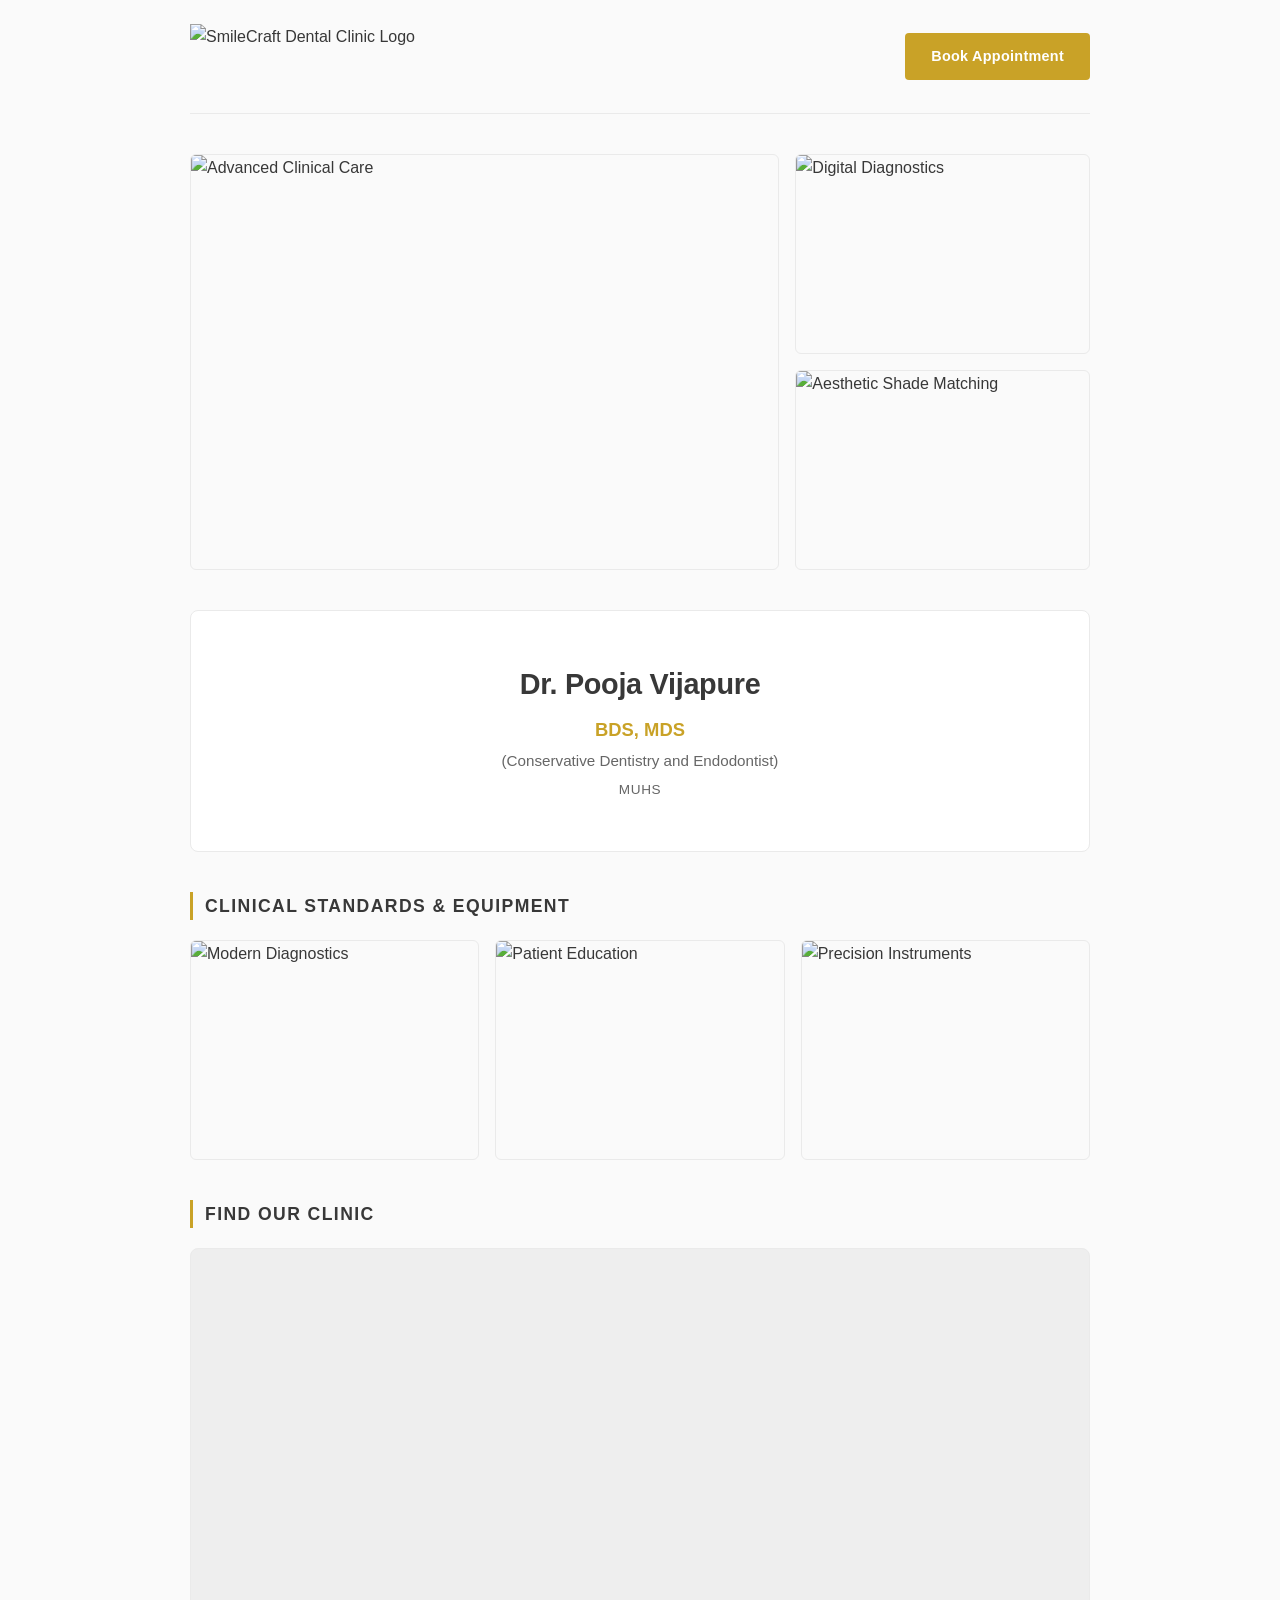
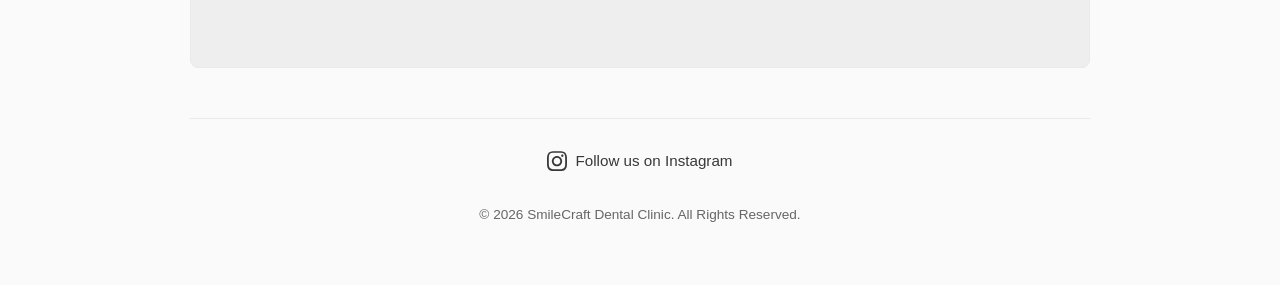
==== index.html @ 6e489b64 "Add files via upload" ====
<!DOCTYPE html>
<html lang="en">
<head>
    <meta charset="UTF-8">
    <meta name="viewport" content="width=device-width, initial-scale=1.0">
    <title>SmileCraft Dental Clinic</title>
    <link rel="stylesheet" href="style.css">
</head>
<body>

    <!-- Header Navigation -->
    <header>
        <div class="logo-container">
            <!-- Main Transparent Branding Logo -->
            <img src="Logo and Name.png" alt="SmileCraft Dental Clinic Logo" class="brand-logo">
        </div>
        <!-- Right-aligned Instant WhatsApp Appointment Link -->
        <a href="https://wa.me/919096891186?text=Hello%20SmileCraft%20Dental%20Clinic,%20I%20would%20like%20to%20book%20an%20appointment." target="_blank" class="cta-btn">
            Book Appointment
        </a>
    </header>

    <!-- Main Content Area -->
    <main>
        
        <!-- Hero & Showcase Gallery Section -->
        <section class="gallery-hero-section">
            <div class="gallery-grid">
                <div class="gallery-item large">
                    <img src="pexels-pavel-danilyuk-6812544.jpg" alt="Advanced Clinical Care">
                </div>
                <div class="gallery-item">
                    <img src="pexels-cedric-fauntleroy-4270374.jpg" alt="Digital Diagnostics">
                </div>
                <div class="gallery-item">
                    <img src="pexels-karola-g-6627706.jpg" alt="Aesthetic Shade Matching">
                </div>
            </div>
        </section>

        <!-- Doctor Profile Section -->
        <section class="doctor-section">
            <h2>Dr. Pooja Vijapure</h2>
            <div class="doctor-title">BDS, MDS</div>
            <div class="doctor-edu">(Conservative Dentistry and Endodontist)</div>
            <div class="doctor-edu" style="margin-top: 6px; font-size: 0.85rem; letter-spacing: 0.05em;">MUHS</div>
        </section>

        <!-- Specialized Technical Showcase -->
        <section class="clinical-showcase">
            <h3>Clinical Standards & Equipment</h3>
            <div class="showcase-grid">
                <div class="showcase-card">
                    <img src="pexels-nadezhda-moryak-7800681.jpg" alt="Modern Diagnostics">
                </div>
                <div class="showcase-card">
                    <img src="pexels-gustavo-fring-4971514.jpg" alt="Patient Education">
                </div>
                <div class="showcase-card">
                    <img src="pexels-numangilgil-10820367.jpg" alt="Precision Instruments">
                </div>
            </div>
        </section>

        <!-- Location Section -->
        <section class="location-section">
            <h3>Find Our Clinic</h3>
            <div class="map-wrapper">
                <!-- Embedded Google Maps interface -->
                <iframe src="https://maps.app.goo.gl/N3oV4QsmvRjTZHkK8?g_st=ic" allowfullscreen="" loading="lazy"></iframe>
            </div>
        </section>

    </main>

    <!-- Footer Area -->
    <footer>
        <!-- Instagram Link -->
        <a href="https://www.instagram.com/smilecraft_dental_clinic_pune?igsh=MTRoaHo5cnEyejU1dQ%3D%3D&utm_source=qr" target="_blank" class="social-link">
            <svg width="20" height="20" viewBox="0 0 24 24">
                <path d="M12 2.163c3.204 0 3.584.012 4.85.07 3.252.148 4.771 1.691 4.919 4.919.058 1.265.069 1.645.069 4.849 0 3.205-.012 3.584-.069 4.849-.149 3.225-1.664 4.771-4.919 4.919-1.266.058-1.644.07-4.85.07-3.204 0-3.584-.012-4.849-.07-3.26-.149-4.771-1.699-4.919-4.92-.058-1.265-.07-1.644-.07-4.849 0-3.204.013-3.583.07-4.849.149-3.227 1.664-4.771 4.919-4.919 1.266-.057 1.645-.069 4.849-.069zm0-2c-3.259 0-3.667.014-4.947.072-4.358.2-6.78 2.618-6.98 6.98-.059 1.281-.073 1.689-.073 4.948 0 3.259.014 3.668.072 4.948.2 4.358 2.618 6.78 6.98 6.98 1.281.058 1.689.072 4.948.072 3.259 0 3.668-.014 4.948-.072 4.354-.2 6.782-2.618 6.979-6.98.059-1.28.073-1.689.073-4.948 0-3.259-.014-3.667-.072-4.947-.196-4.354-2.617-6.78-6.979-6.98-1.281-.059-1.69-.073-4.949-.073zm0 5.838c-3.403 0-6.162 2.759-6.162 6.162s2.759 6.163 6.162 6.163 6.162-2.759 6.162-6.163c0-3.403-2.759-6.162-6.162-6.162zm0 10.162c-2.209 0-4-1.79-4-4 0-2.209 1.791-4 4-4s4 1.791 4 4c0 2.21-1.791 4-4 4zm6.406-11.845c-.796 0-1.441.645-1.441 1.44s.645 1.44 1.441 1.44c.795 0 1.439-.645 1.439-1.44s-.644-1.44-1.439-1.44z"/>
            </svg>
            Follow us on Instagram
        </a>
        <div class="copyright">
            © 2026 SmileCraft Dental Clinic. All Rights Reserved.
        </div>
    </footer>

</body>
</html>
---- style.css ----
:root {
    --primary-gold: #C9A227;
    --text-dark: #383838;
    --text-muted: #666666;
    --bg-light: #FAFAFA;
    --white: #FFFFFF;
    --max-width: 900px;
}

* {
    box-sizing: border-box;
    margin: 0;
    padding: 0;
}

body {
    font-family: -apple-system, BlinkMacSystemFont, "Segoe UI", Roboto, Helvetica, Arial, sans-serif;
    background-color: var(--bg-light);
    color: var(--text-dark);
    line-height: 1.6;
    padding: 0 24px;
}

/* Top Navigation Header */
header {
    max-width: var(--max-width);
    margin: 0 auto;
    padding: 24px 0;
    display: flex;
    justify-content: space-between;
    align-items: center;
    border-bottom: 1px solid #EAEAEA;
}

.logo-container {
    display: flex;
    align-items: center;
}

.brand-logo {
    height: 65px;
    width: auto;
    object-fit: contain;
}

.cta-btn {
    background-color: var(--primary-gold);
    color: var(--white);
    text-decoration: none;
    padding: 12px 26px;
    font-size: 0.9rem;
    font-weight: 600;
    border-radius: 4px;
    letter-spacing: 0.02em;
    transition: background-color 0.2s ease, transform 0.1s ease;
}

.cta-btn:hover {
    background-color: #B28E20;
}

.cta-btn:active {
    transform: scale(0.98);
}

/* Main Content Container */
main {
    max-width: var(--max-width);
    margin: 40px auto;
}

/* Premium Image Hero Grid */
.gallery-hero-section {
    margin-bottom: 40px;
}

.gallery-grid {
    display: grid;
    grid-template-columns: 2fr 1fr;
    grid-template-rows: 200px 200px;
    gap: 16px;
}

.gallery-item {
    position: relative;
    overflow: hidden;
    border-radius: 6px;
    border: 1px solid #EAEAEA;
}

.gallery-item.large {
    grid-row: span 2;
}

.gallery-item img {
    width: 100%;
    height: 100%;
    object-fit: cover;
    transition: transform 0.4s ease;
}

.gallery-item:hover img {
    transform: scale(1.03);
}

/* Doctor Profile Card */
.doctor-section {
    background-color: var(--white);
    border: 1px solid #EAEAEA;
    border-radius: 8px;
    padding: 50px 40px;
    margin-bottom: 40px;
    text-align: center;
}

.doctor-section h2 {
    font-size: 1.8rem;
    color: var(--text-dark);
    font-weight: 600;
    margin-bottom: 8px;
    letter-spacing: -0.01em;
}

.doctor-title {
    color: var(--primary-gold);
    font-weight: 600;
    font-size: 1.15rem;
    margin-bottom: 4px;
}

.doctor-edu {
    color: var(--text-muted);
    font-size: 0.95rem;
}

/* Clinical Secondary Grid Showcase */
.clinical-showcase {
    margin-bottom: 40px;
}

section h3 {
    font-size: 1.1rem;
    font-weight: 600;
    color: var(--text-dark);
    margin-bottom: 20px;
    text-transform: uppercase;
    letter-spacing: 0.08em;
    border-left: 3px solid var(--primary-gold);
    padding-left: 12px;
}

.showcase-grid {
    display: grid;
    grid-template-columns: repeat(3, 1fr);
    gap: 16px;
}

.showcase-card {
    border-radius: 6px;
    overflow: hidden;
    border: 1px solid #EAEAEA;
    height: 220px;
}

.showcase-card img {
    width: 100%;
    height: 100%;
    object-fit: cover;
}

/* Location Section */
.location-section {
    margin-bottom: 50px;
}

.map-wrapper {
    position: relative;
    width: 100%;
    height: 420px;
    border: 1px solid #EAEAEA;
    border-radius: 8px;
    overflow: hidden;
    background: #EEEEEE;
}

iframe {
    width: 100%;
    height: 100%;
    border: 0;
}

/* Footer / Social Links */
footer {
    max-width: var(--max-width);
    margin: 0 auto 60px auto;
    padding-top: 30px;
    border-top: 1px solid #EAEAEA;
    text-align: center;
}

.social-link {
    display: inline-flex;
    align-items: center;
    color: var(--text-dark);
    text-decoration: none;
    font-weight: 500;
    font-size: 0.95rem;
    transition: color 0.2s ease;
}

.social-link:hover {
    color: var(--primary-gold);
}

.social-link svg {
    margin-right: 8px;
    fill: currentColor;
}

.copyright {
    margin-top: 25px;
    font-size: 0.85rem;
    color: var(--text-muted);
}

/* Responsive Layout Optimization */
@media (max-width: 768px) {
    header {
        flex-direction: column;
        text-align: center;
        gap: 20px;
        padding: 20px 0;
    }
    .gallery-grid {
        grid-template-columns: 1fr;
        grid-template-rows: auto;
    }
    .gallery-item.large {
        height: 250px;
    }
    .gallery-item {
        height: 180px;
    }
    .showcase-grid {
        grid-template-columns: 1fr;
    }
    .showcase-card {
        height: 200px;
    }
    .map-wrapper {
        height: 320px;
    }
}
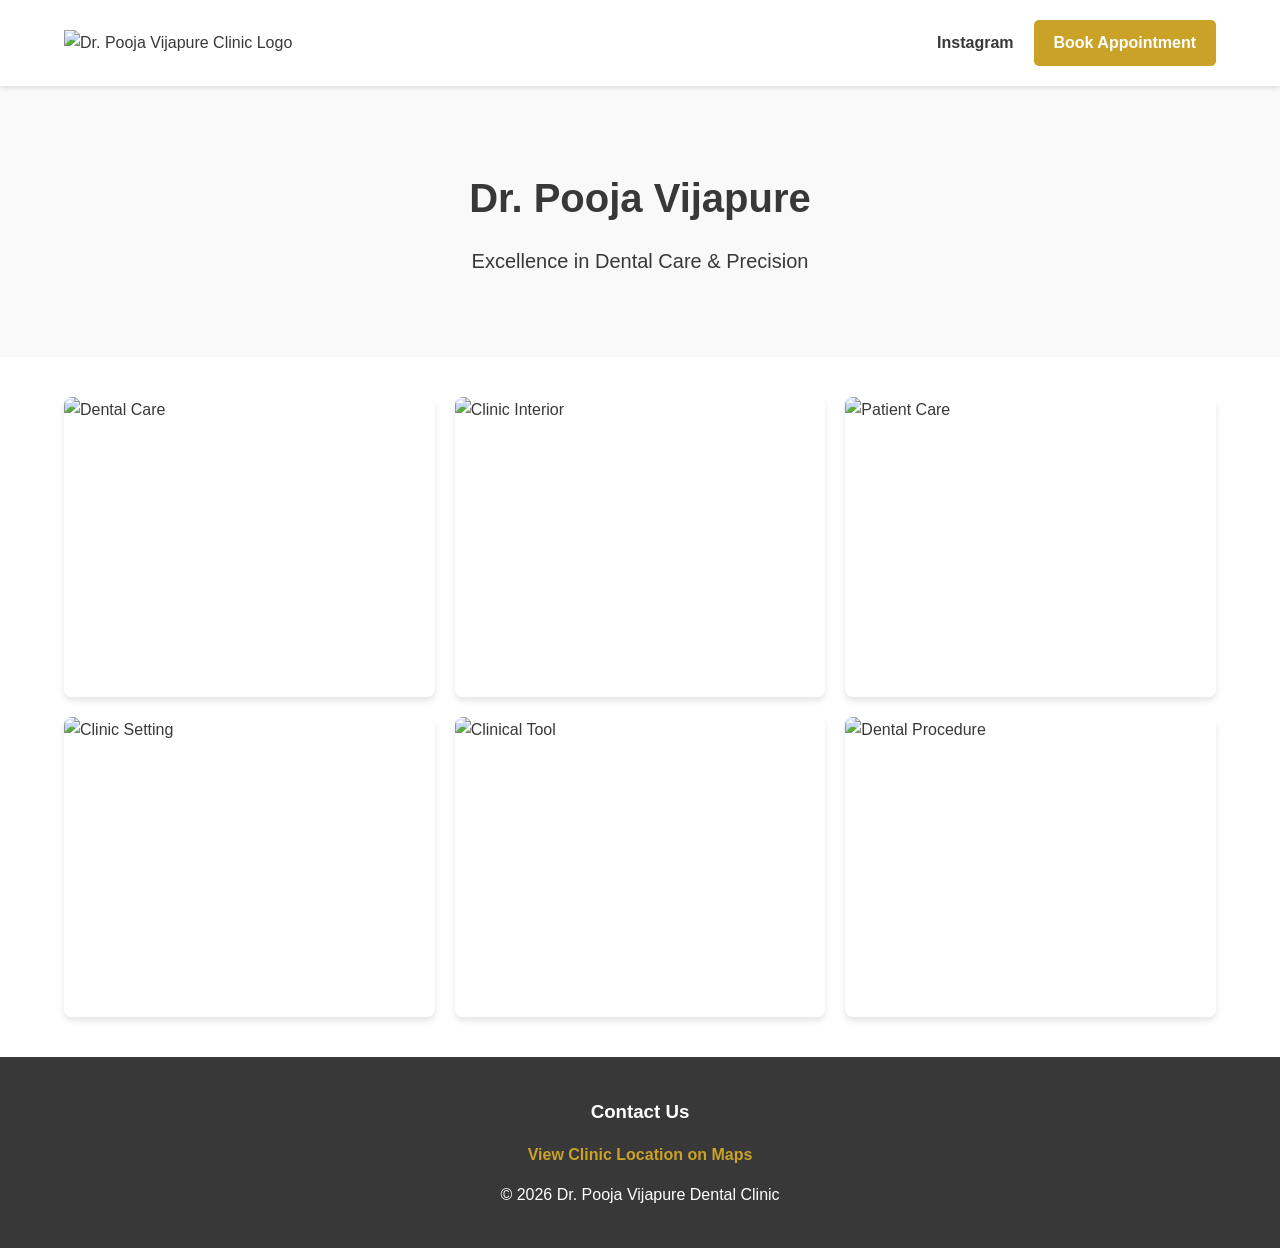
==== commit c424961c: "Add files via upload" ====
--- a/index.html
+++ b/index.html
@@ -3,89 +3,38 @@
 <head>
     <meta charset="UTF-8">
     <meta name="viewport" content="width=device-width, initial-scale=1.0">
-    <title>SmileCraft Dental Clinic</title>
+    <title>Dr. Pooja Vijapure | Dental Excellence</title>
     <link rel="stylesheet" href="style.css">
 </head>
 <body>
 
-    <!-- Header Navigation -->
-    <header>
-        <div class="logo-container">
-            <!-- Main Transparent Branding Logo -->
-            <img src="Logo and Name.png" alt="SmileCraft Dental Clinic Logo" class="brand-logo">
-        </div>
-        <!-- Right-aligned Instant WhatsApp Appointment Link -->
-        <a href="https://wa.me/919096891186?text=Hello%20SmileCraft%20Dental%20Clinic,%20I%20would%20like%20to%20book%20an%20appointment." target="_blank" class="cta-btn">
-            Book Appointment
-        </a>
-    </header>
+<header>
+    <div class="logo"><img src="https://ik.imagekit.io/86tiyz2by/LogoandName.png" alt="Dr. Pooja Vijapure Clinic Logo"></div>
+    <nav class="nav-links">
+        <a href="https://www.instagram.com/smilecraft_dental_clinic_pune?igsh=MTRoaHo5cnEyejU1dQ&utm_source=qr">Instagram</a>
+        <a href="https://wa.me/919096891186" class="btn-book">Book Appointment</a>
+    </nav>
+</header>
 
-    <!-- Main Content Area -->
-    <main>
-        
-        <!-- Hero & Showcase Gallery Section -->
-        <section class="gallery-hero-section">
-            <div class="gallery-grid">
-                <div class="gallery-item large">
-                    <img src="pexels-pavel-danilyuk-6812544.jpg" alt="Advanced Clinical Care">
-                </div>
-                <div class="gallery-item">
-                    <img src="pexels-cedric-fauntleroy-4270374.jpg" alt="Digital Diagnostics">
-                </div>
-                <div class="gallery-item">
-                    <img src="pexels-karola-g-6627706.jpg" alt="Aesthetic Shade Matching">
-                </div>
-            </div>
-        </section>
+<section class="hero">
+    <h1>Dr. Pooja Vijapure</h1>
+    <p class="tagline">Excellence in Dental Care & Precision</p>
+</section>
 
-        <!-- Doctor Profile Section -->
-        <section class="doctor-section">
-            <h2>Dr. Pooja Vijapure</h2>
-            <div class="doctor-title">BDS, MDS</div>
-            <div class="doctor-edu">(Conservative Dentistry and Endodontist)</div>
-            <div class="doctor-edu" style="margin-top: 6px; font-size: 0.85rem; letter-spacing: 0.05em;">MUHS</div>
-        </section>
+<section class="gallery">
+    <img src="https://ik.imagekit.io/86tiyz2by/pexels-andrii-kushniruk-459215840-15613764.png" alt="Dental Care">
+    <img src="https://ik.imagekit.io/86tiyz2by/pexels-gustavo-fring-4971514.png" alt="Clinic Interior">
+    <img src="https://ik.imagekit.io/86tiyz2by/pexels-cedric-fauntleroy-4270374.png" alt="Patient Care">
+    <img src="https://ik.imagekit.io/86tiyz2by/pexels-cottonbro-6502032.png" alt="Clinic Setting">
+    <img src="https://ik.imagekit.io/86tiyz2by/pexels-ionelceban-15456806.png" alt="Clinical Tool">
+    <img src="https://ik.imagekit.io/86tiyz2by/pexels-pavel-danilyuk-6812544.png" alt="Dental Procedure">
+</section>
 
-        <!-- Specialized Technical Showcase -->
-        <section class="clinical-showcase">
-            <h3>Clinical Standards & Equipment</h3>
-            <div class="showcase-grid">
-                <div class="showcase-card">
-                    <img src="pexels-nadezhda-moryak-7800681.jpg" alt="Modern Diagnostics">
-                </div>
-                <div class="showcase-card">
-                    <img src="pexels-gustavo-fring-4971514.jpg" alt="Patient Education">
-                </div>
-                <div class="showcase-card">
-                    <img src="pexels-numangilgil-10820367.jpg" alt="Precision Instruments">
-                </div>
-            </div>
-        </section>
-
-        <!-- Location Section -->
-        <section class="location-section">
-            <h3>Find Our Clinic</h3>
-            <div class="map-wrapper">
-                <!-- Embedded Google Maps interface -->
-                <iframe src="https://maps.app.goo.gl/N3oV4QsmvRjTZHkK8?g_st=ic" allowfullscreen="" loading="lazy"></iframe>
-            </div>
-        </section>
-
-    </main>
-
-    <!-- Footer Area -->
-    <footer>
-        <!-- Instagram Link -->
-        <a href="https://www.instagram.com/smilecraft_dental_clinic_pune?igsh=MTRoaHo5cnEyejU1dQ%3D%3D&utm_source=qr" target="_blank" class="social-link">
-            <svg width="20" height="20" viewBox="0 0 24 24">
-                <path d="M12 2.163c3.204 0 3.584.012 4.85.07 3.252.148 4.771 1.691 4.919 4.919.058 1.265.069 1.645.069 4.849 0 3.205-.012 3.584-.069 4.849-.149 3.225-1.664 4.771-4.919 4.919-1.266.058-1.644.07-4.85.07-3.204 0-3.584-.012-4.849-.07-3.26-.149-4.771-1.699-4.919-4.92-.058-1.265-.07-1.644-.07-4.849 0-3.204.013-3.583.07-4.849.149-3.227 1.664-4.771 4.919-4.919 1.266-.057 1.645-.069 4.849-.069zm0-2c-3.259 0-3.667.014-4.947.072-4.358.2-6.78 2.618-6.98 6.98-.059 1.281-.073 1.689-.073 4.948 0 3.259.014 3.668.072 4.948.2 4.358 2.618 6.78 6.98 6.98 1.281.058 1.689.072 4.948.072 3.259 0 3.668-.014 4.948-.072 4.354-.2 6.782-2.618 6.979-6.98.059-1.28.073-1.689.073-4.948 0-3.259-.014-3.667-.072-4.947-.196-4.354-2.617-6.78-6.979-6.98-1.281-.059-1.69-.073-4.949-.073zm0 5.838c-3.403 0-6.162 2.759-6.162 6.162s2.759 6.163 6.162 6.163 6.162-2.759 6.162-6.163c0-3.403-2.759-6.162-6.162-6.162zm0 10.162c-2.209 0-4-1.79-4-4 0-2.209 1.791-4 4-4s4 1.791 4 4c0 2.21-1.791 4-4 4zm6.406-11.845c-.796 0-1.441.645-1.441 1.44s.645 1.44 1.441 1.44c.795 0 1.439-.645 1.439-1.44s-.644-1.44-1.439-1.44z"/>
-            </svg>
-            Follow us on Instagram
-        </a>
-        <div class="copyright">
-            © 2026 SmileCraft Dental Clinic. All Rights Reserved.
-        </div>
-    </footer>
+<footer>
+    <h3>Contact Us</h3>
+    <a href="https://maps.app.goo.gl/N3oV4QsmvRjTZHkK8?g_st=ic" target="_blank">View Clinic Location on Maps</a>
+    <p>© 2026 Dr. Pooja Vijapure Dental Clinic</p>
+</footer>
 
 </body>
-</html>+</html>
--- a/style.css
+++ b/style.css
@@ -1,253 +1,34 @@
+/* --- Global Styles --- */
 :root {
-    --primary-gold: #C9A227;
+    --accent: #C9A227;
     --text-dark: #383838;
-    --text-muted: #666666;
-    --bg-light: #FAFAFA;
-    --white: #FFFFFF;
-    --max-width: 900px;
+    --white: #ffffff;
+    --bg-light: #f9f9f9;
 }
 
-* {
-    box-sizing: border-box;
-    margin: 0;
-    padding: 0;
-}
+* { box-sizing: border-box; margin: 0; padding: 0; }
+body { font-family: 'Segoe UI', Tahoma, Geneva, Verdana, sans-serif; line-height: 1.6; color: var(--text-dark); background-color: var(--white); }
 
-body {
-    font-family: -apple-system, BlinkMacSystemFont, "Segoe UI", Roboto, Helvetica, Arial, sans-serif;
-    background-color: var(--bg-light);
-    color: var(--text-dark);
-    line-height: 1.6;
-    padding: 0 24px;
-}
+/* --- Header & Navigation --- */
+header { display: flex; justify-content: space-between; align-items: center; padding: 20px 5%; background: var(--white); position: sticky; top: 0; z-index: 1000; box-shadow: 0 2px 5px rgba(0,0,0,0.1); }
+.logo img { height: 60px; width: auto; }
+.nav-links { display: flex; align-items: center; gap: 20px; }
+.nav-links a { text-decoration: none; color: var(--text-dark); font-weight: 600; transition: color 0.3s ease; }
+.nav-links a:hover { color: var(--accent); }
+.btn-book { background: var(--accent); color: var(--white) !important; padding: 10px 20px; border-radius: 5px; transition: background 0.3s ease; }
+.btn-book:hover { background: #b08d20; }
 
-/* Top Navigation Header */
-header {
-    max-width: var(--max-width);
-    margin: 0 auto;
-    padding: 24px 0;
-    display: flex;
-    justify-content: space-between;
-    align-items: center;
-    border-bottom: 1px solid #EAEAEA;
-}
+/* --- Hero Section --- */
+.hero { padding: 80px 5%; text-align: center; background: var(--bg-light); }
+.hero h1 { font-size: 2.5rem; margin-bottom: 15px; }
+.tagline { font-size: 1.25rem; font-weight: 500; color: var(--text-dark); }
 
-.logo-container {
-    display: flex;
-    align-items: center;
-}
+/* --- Gallery Grid --- */
+.gallery { display: grid; grid-template-columns: repeat(auto-fit, minmax(300px, 1fr)); gap: 20px; padding: 40px 5%; }
+.gallery img { width: 100%; height: 300px; object-fit: cover; border-radius: 8px; box-shadow: 0 4px 6px rgba(0,0,0,0.1); }
 
-.brand-logo {
-    height: 65px;
-    width: auto;
-    object-fit: contain;
-}
+/* --- Footer --- */
+footer { text-align: center; padding: 40px; background: var(--text-dark); color: var(--white); }
+footer a { color: var(--accent); text-decoration: none; display: block; margin: 15px 0; font-weight: bold; }
 
-.cta-btn {
-    background-color: var(--primary-gold);
-    color: var(--white);
-    text-decoration: none;
-    padding: 12px 26px;
-    font-size: 0.9rem;
-    font-weight: 600;
-    border-radius: 4px;
-    letter-spacing: 0.02em;
-    transition: background-color 0.2s ease, transform 0.1s ease;
-}
-
-.cta-btn:hover {
-    background-color: #B28E20;
-}
-
-.cta-btn:active {
-    transform: scale(0.98);
-}
-
-/* Main Content Container */
-main {
-    max-width: var(--max-width);
-    margin: 40px auto;
-}
-
-/* Premium Image Hero Grid */
-.gallery-hero-section {
-    margin-bottom: 40px;
-}
-
-.gallery-grid {
-    display: grid;
-    grid-template-columns: 2fr 1fr;
-    grid-template-rows: 200px 200px;
-    gap: 16px;
-}
-
-.gallery-item {
-    position: relative;
-    overflow: hidden;
-    border-radius: 6px;
-    border: 1px solid #EAEAEA;
-}
-
-.gallery-item.large {
-    grid-row: span 2;
-}
-
-.gallery-item img {
-    width: 100%;
-    height: 100%;
-    object-fit: cover;
-    transition: transform 0.4s ease;
-}
-
-.gallery-item:hover img {
-    transform: scale(1.03);
-}
-
-/* Doctor Profile Card */
-.doctor-section {
-    background-color: var(--white);
-    border: 1px solid #EAEAEA;
-    border-radius: 8px;
-    padding: 50px 40px;
-    margin-bottom: 40px;
-    text-align: center;
-}
-
-.doctor-section h2 {
-    font-size: 1.8rem;
-    color: var(--text-dark);
-    font-weight: 600;
-    margin-bottom: 8px;
-    letter-spacing: -0.01em;
-}
-
-.doctor-title {
-    color: var(--primary-gold);
-    font-weight: 600;
-    font-size: 1.15rem;
-    margin-bottom: 4px;
-}
-
-.doctor-edu {
-    color: var(--text-muted);
-    font-size: 0.95rem;
-}
-
-/* Clinical Secondary Grid Showcase */
-.clinical-showcase {
-    margin-bottom: 40px;
-}
-
-section h3 {
-    font-size: 1.1rem;
-    font-weight: 600;
-    color: var(--text-dark);
-    margin-bottom: 20px;
-    text-transform: uppercase;
-    letter-spacing: 0.08em;
-    border-left: 3px solid var(--primary-gold);
-    padding-left: 12px;
-}
-
-.showcase-grid {
-    display: grid;
-    grid-template-columns: repeat(3, 1fr);
-    gap: 16px;
-}
-
-.showcase-card {
-    border-radius: 6px;
-    overflow: hidden;
-    border: 1px solid #EAEAEA;
-    height: 220px;
-}
-
-.showcase-card img {
-    width: 100%;
-    height: 100%;
-    object-fit: cover;
-}
-
-/* Location Section */
-.location-section {
-    margin-bottom: 50px;
-}
-
-.map-wrapper {
-    position: relative;
-    width: 100%;
-    height: 420px;
-    border: 1px solid #EAEAEA;
-    border-radius: 8px;
-    overflow: hidden;
-    background: #EEEEEE;
-}
-
-iframe {
-    width: 100%;
-    height: 100%;
-    border: 0;
-}
-
-/* Footer / Social Links */
-footer {
-    max-width: var(--max-width);
-    margin: 0 auto 60px auto;
-    padding-top: 30px;
-    border-top: 1px solid #EAEAEA;
-    text-align: center;
-}
-
-.social-link {
-    display: inline-flex;
-    align-items: center;
-    color: var(--text-dark);
-    text-decoration: none;
-    font-weight: 500;
-    font-size: 0.95rem;
-    transition: color 0.2s ease;
-}
-
-.social-link:hover {
-    color: var(--primary-gold);
-}
-
-.social-link svg {
-    margin-right: 8px;
-    fill: currentColor;
-}
-
-.copyright {
-    margin-top: 25px;
-    font-size: 0.85rem;
-    color: var(--text-muted);
-}
-
-/* Responsive Layout Optimization */
-@media (max-width: 768px) {
-    header {
-        flex-direction: column;
-        text-align: center;
-        gap: 20px;
-        padding: 20px 0;
-    }
-    .gallery-grid {
-        grid-template-columns: 1fr;
-        grid-template-rows: auto;
-    }
-    .gallery-item.large {
-        height: 250px;
-    }
-    .gallery-item {
-        height: 180px;
-    }
-    .showcase-grid {
-        grid-template-columns: 1fr;
-    }
-    .showcase-card {
-        height: 200px;
-    }
-    .map-wrapper {
-        height: 320px;
-    }
-}+@media (max-width: 600px) { header { flex-direction: column; gap: 15px; } .hero h1 { font-size: 2rem; } }
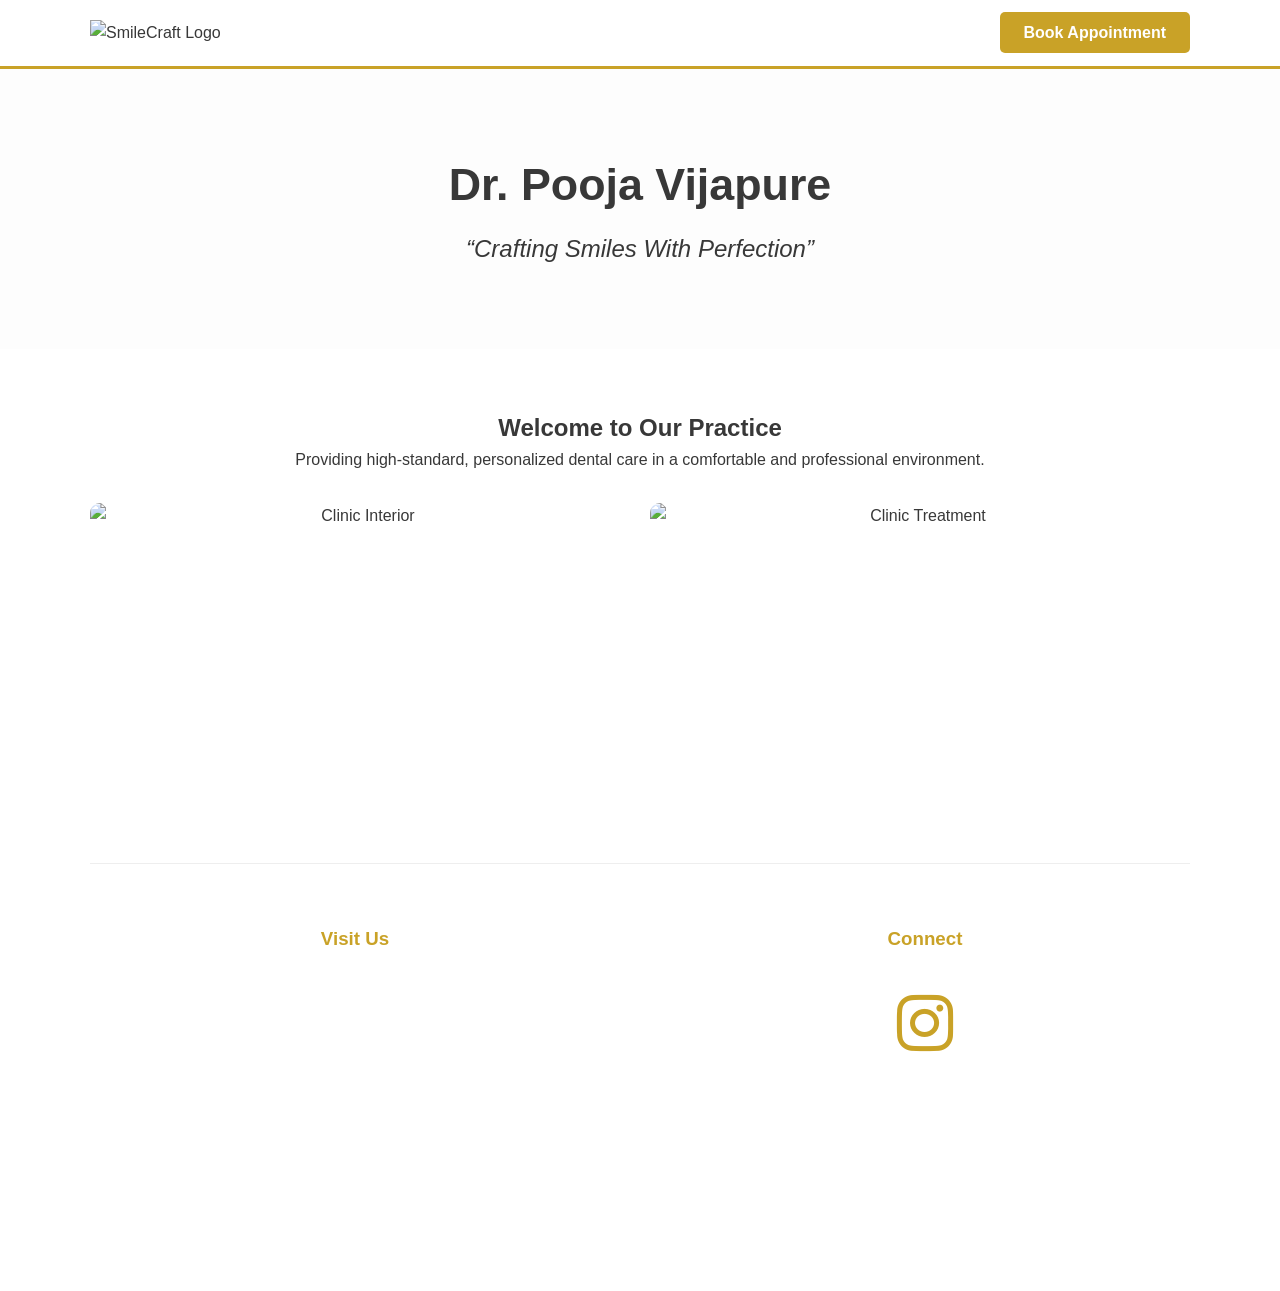
==== commit f671a146: "Add files via upload" ====
--- a/index.html
+++ b/index.html
@@ -3,38 +3,49 @@
 <head>
     <meta charset="UTF-8">
     <meta name="viewport" content="width=device-width, initial-scale=1.0">
-    <title>Dr. Pooja Vijapure | Dental Excellence</title>
+    <title>SmileCraft Dental Clinic | Dr. Pooja Vijapure</title>
     <link rel="stylesheet" href="style.css">
+    <link rel="stylesheet" href="https://cdnjs.cloudflare.com/ajax/libs/font-awesome/6.0.0/css/all.min.css">
 </head>
 <body>
 
-<header>
-    <div class="logo"><img src="https://ik.imagekit.io/86tiyz2by/LogoandName.png" alt="Dr. Pooja Vijapure Clinic Logo"></div>
-    <nav class="nav-links">
-        <a href="https://www.instagram.com/smilecraft_dental_clinic_pune?igsh=MTRoaHo5cnEyejU1dQ&utm_source=qr">Instagram</a>
-        <a href="https://wa.me/919096891186" class="btn-book">Book Appointment</a>
-    </nav>
-</header>
+    <header>
+        <div class="container nav-flex">
+            <img src="https://ik.imagekit.io/86tiyz2by/LogoandName.png" alt="SmileCraft Logo" class="logo">
+            <nav>
+                <a href="https://wa.me/919096891186" class="cta-btn">Book Appointment</a>
+            </nav>
+        </div>
+    </header>
 
-<section class="hero">
-    <h1>Dr. Pooja Vijapure</h1>
-    <p class="tagline">Excellence in Dental Care & Precision</p>
-</section>
+    <section class="hero">
+        <div class="container">
+            <h1>Dr. Pooja Vijapure</h1>
+            <p class="tagline">“Crafting Smiles With Perfection”</p>
+        </div>
+    </section>
 
-<section class="gallery">
-    <img src="https://ik.imagekit.io/86tiyz2by/pexels-andrii-kushniruk-459215840-15613764.png" alt="Dental Care">
-    <img src="https://ik.imagekit.io/86tiyz2by/pexels-gustavo-fring-4971514.png" alt="Clinic Interior">
-    <img src="https://ik.imagekit.io/86tiyz2by/pexels-cedric-fauntleroy-4270374.png" alt="Patient Care">
-    <img src="https://ik.imagekit.io/86tiyz2by/pexels-cottonbro-6502032.png" alt="Clinic Setting">
-    <img src="https://ik.imagekit.io/86tiyz2by/pexels-ionelceban-15456806.png" alt="Clinical Tool">
-    <img src="https://ik.imagekit.io/86tiyz2by/pexels-pavel-danilyuk-6812544.png" alt="Dental Procedure">
-</section>
+    <section class="content container">
+        <h2>Welcome to Our Practice</h2>
+        <p>Providing high-standard, personalized dental care in a comfortable and professional environment.</p>
+        <div class="image-grid">
+            <img src="https://ik.imagekit.io/86tiyz2by/pexels-olly-3884085.jpg" alt="Clinic Interior">
+            <img src="https://ik.imagekit.io/86tiyz2by/pexels-pavel-danilyuk-6812544.png" alt="Clinic Treatment">
+        </div>
+    </section>
 
-<footer>
-    <h3>Contact Us</h3>
-    <a href="https://maps.app.goo.gl/N3oV4QsmvRjTZHkK8?g_st=ic" target="_blank">View Clinic Location on Maps</a>
-    <p>© 2026 Dr. Pooja Vijapure Dental Clinic</p>
-</footer>
+    <footer class="footer-links container">
+        <div class="footer-box">
+            <h3>Visit Us</h3>
+            <iframe src="https://maps.app.goo.gl/N3oV4QsmvRjTZHkK8?g_st=ic" width="100%" height="250" style="border:0;" allowfullscreen="" loading="lazy"></iframe>
+        </div>
+        <div class="footer-box">
+            <h3>Connect</h3>
+            <a href="https://www.instagram.com/smilecraft_dental_clinic_pune?igsh=MTRoaHo5cnEyejU1dQ&utm_source=qr" target="_blank" class="insta-link">
+                <i class="fab fa-instagram"></i>
+            </a>
+        </div>
+    </footer>
 
 </body>
 </html>
--- a/style.css
+++ b/style.css
@@ -1,34 +1,29 @@
-/* --- Global Styles --- */
-:root {
-    --accent: #C9A227;
-    --text-dark: #383838;
-    --white: #ffffff;
-    --bg-light: #f9f9f9;
+* { margin: 0; padding: 0; box-sizing: border-box; }
+body { font-family: 'Helvetica Neue', Helvetica, Arial, sans-serif; line-height: 1.6; color: #383838; background-color: #ffffff; }
+.container { width: 90%; max-width: 1100px; margin: auto; }
+.nav-flex { display: flex; justify-content: space-between; align-items: center; padding: 20px 0; }
+
+header { background: #fff; border-bottom: 3px solid #C9A227; }
+.logo { max-height: 70px; }
+
+.cta-btn { background: #C9A227; color: #fff; padding: 12px 24px; text-decoration: none; border-radius: 5px; font-weight: bold; transition: background 0.3s; }
+.cta-btn:hover { background: #b08d1f; }
+
+.hero { text-align: center; padding: 80px 0; background: #fdfdfd; }
+.hero h1 { color: #383838; font-size: 2.8rem; margin-bottom: 10px; }
+.tagline { color: #383838; font-style: italic; font-size: 1.5rem; }
+
+.content { padding: 60px 0; text-align: center; }
+.image-grid { display: grid; grid-template-columns: 1fr 1fr; gap: 20px; margin-top: 30px; }
+.image-grid img { width: 100%; border-radius: 10px; height: 300px; object-fit: cover; }
+
+.footer-links { display: grid; grid-template-columns: 1fr 1fr; gap: 40px; padding: 60px 0; border-top: 1px solid #eee; }
+.footer-box { text-align: center; }
+.footer-box h3 { margin-bottom: 20px; color: #C9A227; }
+.insta-link { font-size: 4rem; color: #C9A227; text-decoration: none; transition: color 0.3s; }
+.insta-link:hover { color: #383838; }
+
+@media (max-width: 768px) {
+    .image-grid { grid-template-columns: 1fr; }
+    .footer-links { grid-template-columns: 1fr; }
 }
-
-* { box-sizing: border-box; margin: 0; padding: 0; }
-body { font-family: 'Segoe UI', Tahoma, Geneva, Verdana, sans-serif; line-height: 1.6; color: var(--text-dark); background-color: var(--white); }
-
-/* --- Header & Navigation --- */
-header { display: flex; justify-content: space-between; align-items: center; padding: 20px 5%; background: var(--white); position: sticky; top: 0; z-index: 1000; box-shadow: 0 2px 5px rgba(0,0,0,0.1); }
-.logo img { height: 60px; width: auto; }
-.nav-links { display: flex; align-items: center; gap: 20px; }
-.nav-links a { text-decoration: none; color: var(--text-dark); font-weight: 600; transition: color 0.3s ease; }
-.nav-links a:hover { color: var(--accent); }
-.btn-book { background: var(--accent); color: var(--white) !important; padding: 10px 20px; border-radius: 5px; transition: background 0.3s ease; }
-.btn-book:hover { background: #b08d20; }
-
-/* --- Hero Section --- */
-.hero { padding: 80px 5%; text-align: center; background: var(--bg-light); }
-.hero h1 { font-size: 2.5rem; margin-bottom: 15px; }
-.tagline { font-size: 1.25rem; font-weight: 500; color: var(--text-dark); }
-
-/* --- Gallery Grid --- */
-.gallery { display: grid; grid-template-columns: repeat(auto-fit, minmax(300px, 1fr)); gap: 20px; padding: 40px 5%; }
-.gallery img { width: 100%; height: 300px; object-fit: cover; border-radius: 8px; box-shadow: 0 4px 6px rgba(0,0,0,0.1); }
-
-/* --- Footer --- */
-footer { text-align: center; padding: 40px; background: var(--text-dark); color: var(--white); }
-footer a { color: var(--accent); text-decoration: none; display: block; margin: 15px 0; font-weight: bold; }
-
-@media (max-width: 600px) { header { flex-direction: column; gap: 15px; } .hero h1 { font-size: 2rem; } }
